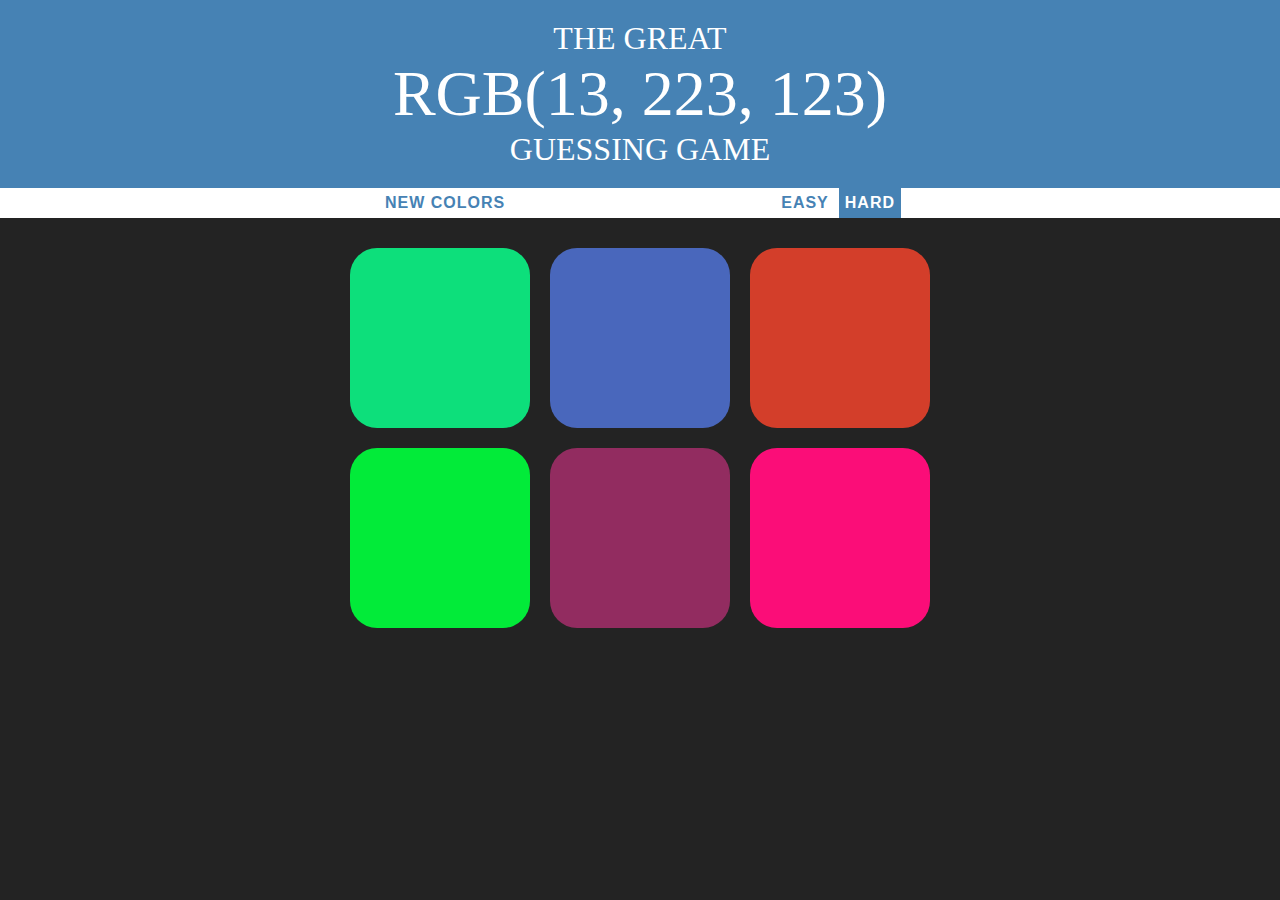
==== index.html @ bea94f1d "Rename colorGame.html to index.html" ====
<!DOCTYPE html>
<html>
<head>
	<title>Color Game</title>
	<link rel="stylesheet" type="text/css" href="colorGame.css">
</head>
<body>
<h1>
	The Great
	<br>
	<span id="colorDisplay">RGB</span>
	<br>
	Guessing Game
</h1>
<div id="stripe">
	<button id="reset">New Colors</button>
	<span id="message"></span>
	<button class="mode">Easy</button>
	<button class="mode selected">Hard</button>
</div>
	<div id="container">
		<div class="square"></div>
		<div class="square"></div>
		<div class="square"></div>
		<div class="square"></div>
		<div class="square"></div>
		<div class="square"></div>
	</div>



<script type="text/javascript" src="colorGame.js"></script>
</body>
</html>
---- colorGame.css ----
body{
	background-color: #232323;
	margin: 0;
	font-family: "Montserrat", "Avenir";
}

.square{
	width: 30%;
	background: purple;
	padding-bottom: 30%;
	float: left;
	margin: 1.66%;
	border-radius: 15%;
	transition: all 0.6s;
	-webkit-transition: all 0.6s;
	-moz-transition: all 0.6s;
}

#container{
	margin: 20px auto;
	max-width: 600px;
}

h1{
	color: white;
	background: steelblue;
	margin: 0;
	text-align: center;
	text-transform: uppercase;
	font-weight: normal;
	padding: 20px 0;
}
#colorDisplay{
	font-size: 200%;
}
#stripe{
	background-color: white;
	height: 30px;
	text-align: center;
}

.selected{
	background-color: steelblue;
	color: white;
}

button{
	border: none;
	background: none;
	font-size: inherit;
	letter-spacing: 1px;
	color: steelblue;
	text-transform: uppercase;
	font-weight: 700;
	height: 100%;
	transition: all 0.3s;
	outline: none;
}
button:hover{
	color: white;
	background: steelblue;
}

#message{
	display: inline-block;
	width: 20%;
}
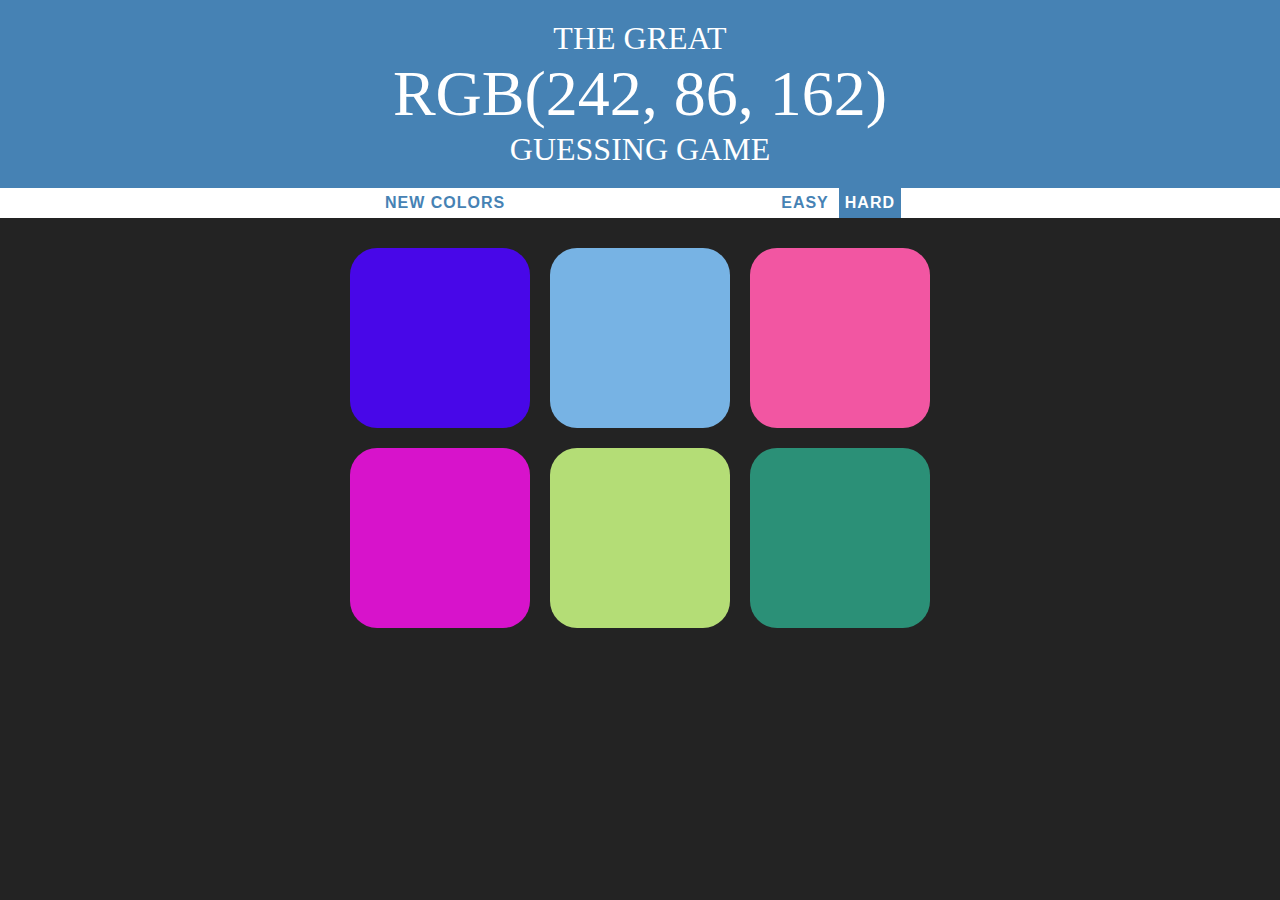
==== commit 35fa5d49: "Update index.html" ====
--- a/index.html
+++ b/index.html
@@ -2,7 +2,7 @@
 <html>
 <head>
 	<title>Color Game</title>
-	<link rel="stylesheet" type="text/css" href="colorGame.css">
+	<link rel="stylesheet" type="text/css" href="styles.css">
 </head>
 <body>
 <h1>
@@ -29,6 +29,6 @@
 
 
 
-<script type="text/javascript" src="colorGame.js"></script>
+<script type="text/javascript" src="app.js"></script>
 </body>
 </html>
--- a/styles.css
+++ b/styles.css
@@ -0,0 +1,67 @@
+body{
+	background-color: #232323;
+	margin: 0;
+	font-family: "Montserrat", "Avenir";
+}
+
+.square{
+	width: 30%;
+	background: purple;
+	padding-bottom: 30%;
+	float: left;
+	margin: 1.66%;
+	border-radius: 15%;
+	transition: all 0.6s;
+	-webkit-transition: all 0.6s;
+	-moz-transition: all 0.6s;
+}
+
+#container{
+	margin: 20px auto;
+	max-width: 600px;
+}
+
+h1{
+	color: white;
+	background: steelblue;
+	margin: 0;
+	text-align: center;
+	text-transform: uppercase;
+	font-weight: normal;
+	padding: 20px 0;
+}
+#colorDisplay{
+	font-size: 200%;
+}
+#stripe{
+	background-color: white;
+	height: 30px;
+	text-align: center;
+}
+
+.selected{
+	background-color: steelblue;
+	color: white;
+}
+
+button{
+	border: none;
+	background: none;
+	font-size: inherit;
+	letter-spacing: 1px;
+	color: steelblue;
+	text-transform: uppercase;
+	font-weight: 700;
+	height: 100%;
+	transition: all 0.3s;
+	outline: none;
+}
+button:hover{
+	color: white;
+	background: steelblue;
+}
+
+#message{
+	display: inline-block;
+	width: 20%;
+}
